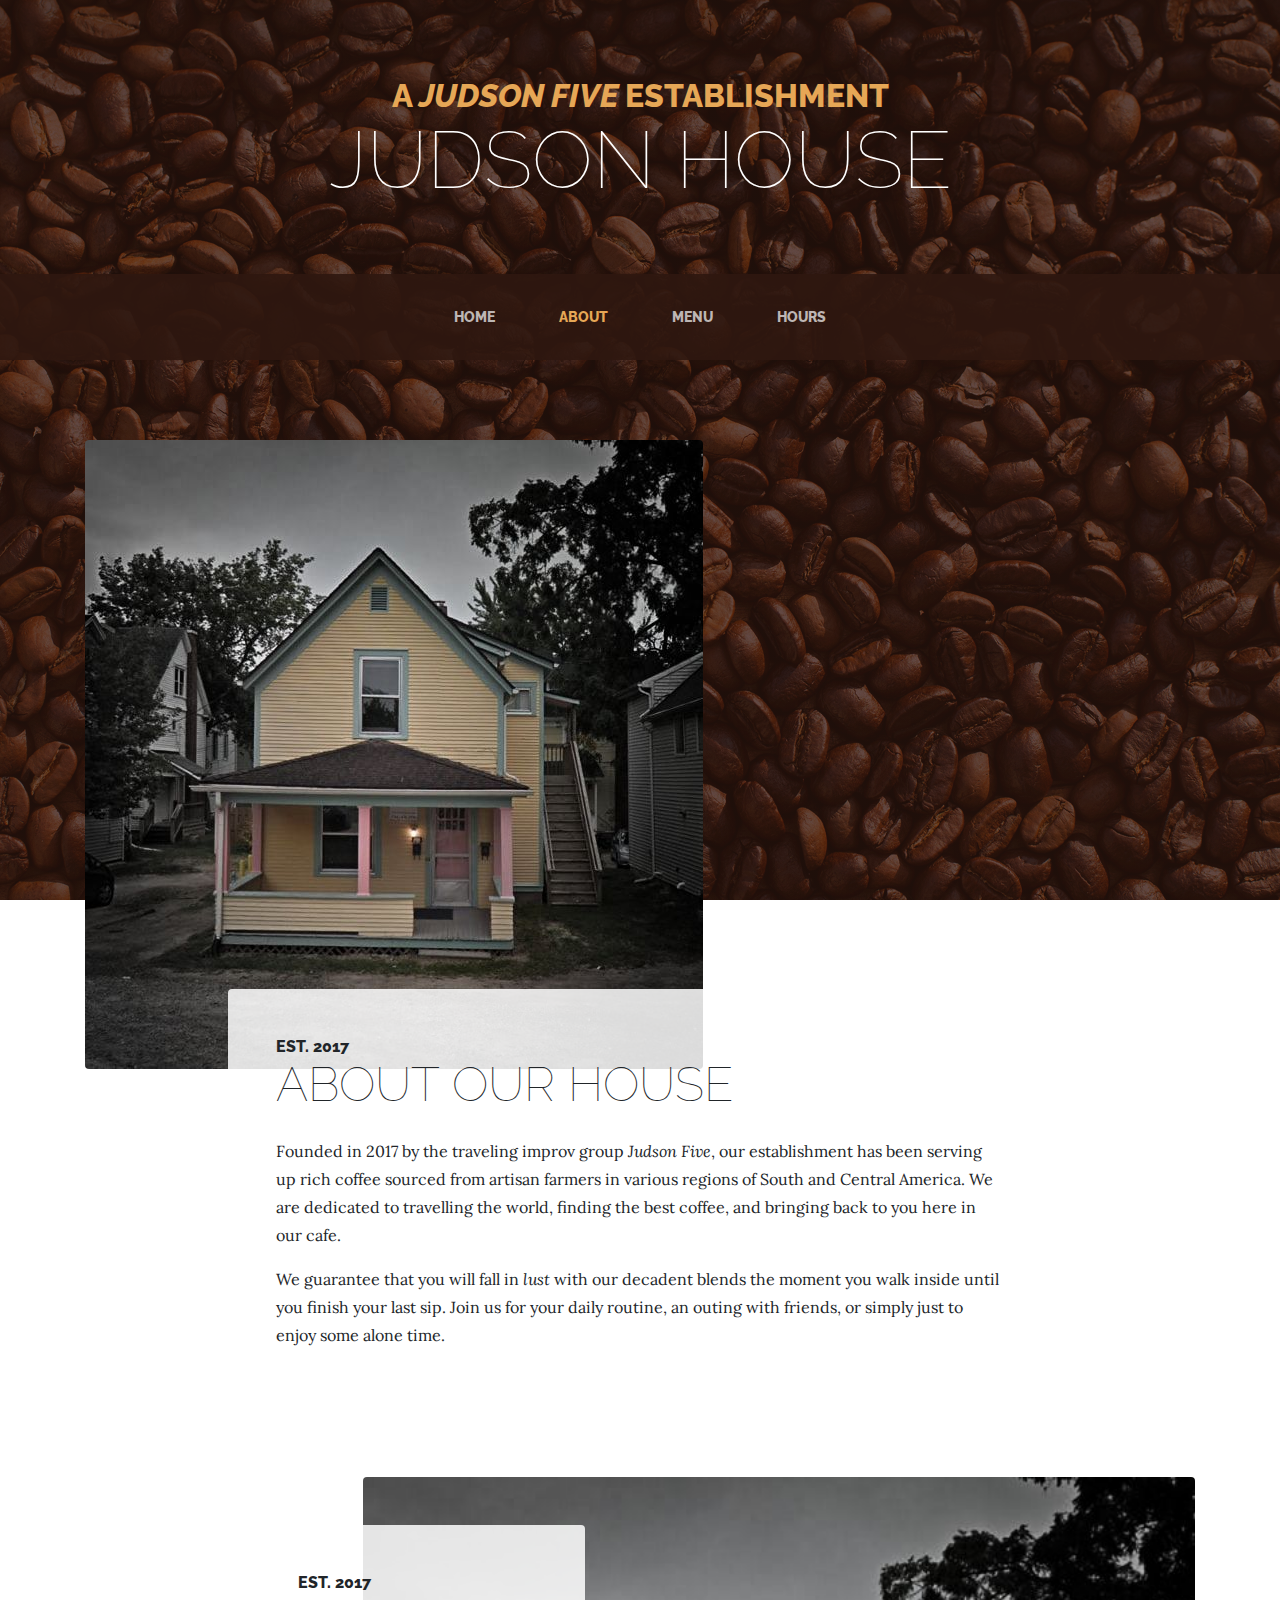
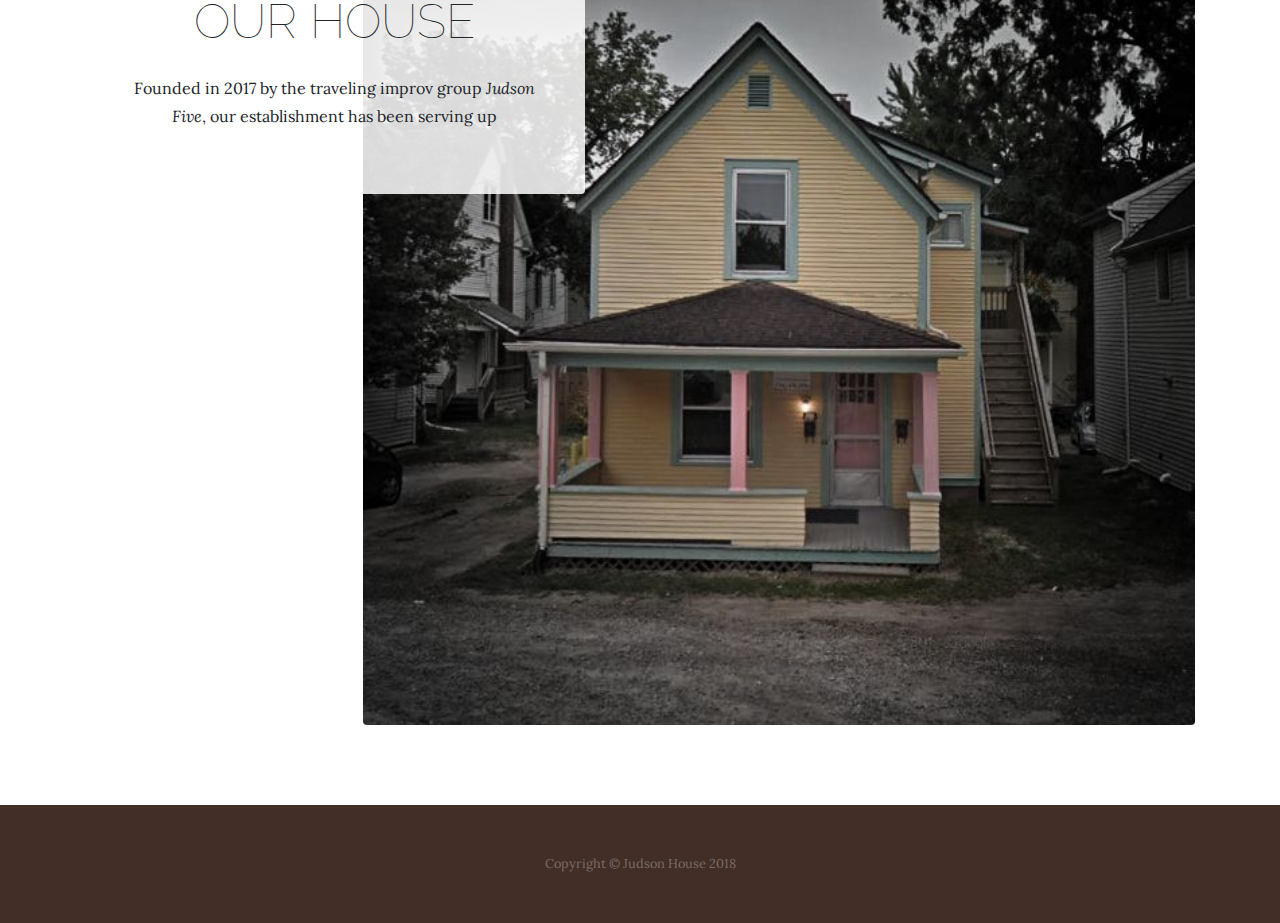
==== about.html @ 9fbc1928 "init commit" ====
<!DOCTYPE html>
<html lang="en">

  <head>

    <meta charset="utf-8">
    <meta name="viewport" content="width=device-width, initial-scale=1, shrink-to-fit=no">
    <meta name="description" content="">
    <meta name="author" content="">

    <title>Judson House</title>

    <!-- Bootstrap core CSS -->
    <link href="vendor/bootstrap/css/bootstrap.min.css" rel="stylesheet">

    <!-- Custom fonts for this template -->
    <link href="https://fonts.googleapis.com/css?family=Raleway:100,100i,200,200i,300,300i,400,400i,500,500i,600,600i,700,700i,800,800i,900,900i" rel="stylesheet">
    <link href="https://fonts.googleapis.com/css?family=Lora:400,400i,700,700i" rel="stylesheet">

    <!-- Custom styles for this template -->
    <link href="css/business-casual.min.css" rel="stylesheet">

  </head>

  <body>

    <h1 class="site-heading text-center text-white d-none d-lg-block">
      <span class="site-heading-upper text-primary mb-3">A <i>Judson Five</i> Establishment</span>
      <span class="site-heading-lower">Judson House</span>
    </h1>

    <!-- Navigation -->
    <nav class="navbar navbar-expand-lg navbar-dark py-lg-4" id="mainNav">
      <div class="container">
        <a class="navbar-brand text-uppercase text-expanded font-weight-bold d-lg-none" href="#">Start Bootstrap</a>
        <button class="navbar-toggler" type="button" data-toggle="collapse" data-target="#navbarResponsive" aria-controls="navbarResponsive" aria-expanded="false" aria-label="Toggle navigation">
          <span class="navbar-toggler-icon"></span>
        </button>
        <div class="collapse navbar-collapse" id="navbarResponsive">
          <ul class="navbar-nav mx-auto">
            <li class="nav-item px-lg-4">
              <a class="nav-link text-uppercase text-expanded" href="index.html">Home
                <span class="sr-only">(current)</span>
              </a>
            </li>
            <li class="nav-item active px-lg-4">
              <a class="nav-link text-uppercase text-expanded" href="about.html">About</a>
            </li>
            <li class="nav-item px-lg-4">
              <a class="nav-link text-uppercase text-expanded" href="products.html">Menu</a>
            </li>
            <li class="nav-item px-lg-4">
              <a class="nav-link text-uppercase text-expanded" href="store.html">Hours</a>
            </li>
          </ul>
        </div>
      </div>
    </nav>

    <section class="page-section about-heading">
      <div class="container">
        <img class="img-fluid rounded about-heading-img mb-0 mb-lg-0" src="img/jud.jpg" alt="">
        <div class="about-heading-content">
          <div class="row">
            <div class="col-xl-9 col-lg-10 mx-auto">
              <div class="bg-faded rounded p-5">
                <h2 class="section-heading mb-4">
                  <span class="section-heading-upper">Est. 2017</span>
                  <span class="section-heading-lower">About Our House</span>
                </h2>
                <p>Founded in 2017 by the traveling improv group <i>Judson Five</i>, our establishment has been serving up rich coffee sourced from artisan farmers in various regions of South and Central America. We are dedicated to travelling the world, finding the best coffee, and bringing back to you here in our cafe.</p>
                <p class="mb-0">We guarantee that you will fall in <em>lust</em> with our decadent blends the moment you walk inside until you finish your last sip. Join us for your daily routine, an outing with friends, or simply just to enjoy some alone time.</p>
              </div>
            </div>
          </div>
        </div>
      </div>
    </section>

        <section class="page-section clearfix">
      <div class="container">
        <div class="intro">
          <img class="intro-img img-fluid mb-3 mb-lg-0 rounded" src="img/jud.jpg" alt="">
          <div class="intro-text left-0 text-center bg-faded p-5 rounded">
            <h2 class="section-heading mb-4">
              <span class="section-heading-upper">Est. 2017</span>
              <span class="section-heading-lower">Our House</span>
            </h2>
            <p class="mb-3">Founded in 2017 by the traveling improv group <i>Judson Five</i>, our establishment has been serving up 
            </p>
          </div>
        </div>
      </div>
    </section>

    <footer class="footer text-faded text-center py-5">
      <div class="container">
        <p class="m-0 small">Copyright &copy; Judson House 2018</p>
      </div>
    </footer>

    <!-- Bootstrap core JavaScript -->
    <script src="vendor/jquery/jquery.min.js"></script>
    <script src="vendor/bootstrap/js/bootstrap.bundle.min.js"></script>

  </body>

</html>
---- css/business-casual.min.css ----
body{font-family:Lora;background:linear-gradient(rgba(47,23,15,.65),rgba(47,23,15,.65)),url(../img/bg.jpg);background-attachment:fixed;background-position:center;background-size:cover}h1,h2,h3,h4,h5,h6{font-family:Raleway}p{line-height:1.75}.text-faded{color:rgba(255,255,255,.3)}.site-heading{margin-top:5rem;margin-bottom:5rem;text-transform:uppercase;line-height:1;font-family:Raleway}.site-heading .site-heading-upper{display:block;font-size:2rem;font-weight:800}.site-heading .site-heading-lower{font-size:5rem;font-weight:100;line-height:4rem}.page-section{margin-top:5rem;margin-bottom:5rem}.section-heading{text-transform:uppercase}.section-heading .section-heading-upper{display:block;font-size:1rem;font-weight:800}.section-heading .section-heading-lower{display:block;font-size:3rem;font-weight:100}.bg-faded{background-color:rgba(255,255,255,.85)}#mainNav{background-color:rgba(47,23,15,.9);font-family:Raleway}#mainNav .navbar-brand{color:#e6a756}#mainNav .navbar-nav .nav-item .nav-link{color:rgba(255,255,255,.7);font-weight:800}#mainNav .navbar-nav .nav-item.active .nav-link{color:#e6a756}@media (min-width:992px){#mainNav .navbar-nav .nav-item .nav-link{font-size:.9rem}#mainNav .navbar-nav .nav-item .nav-link:hover{color:rgba(255,255,255,.4)}#mainNav .navbar-nav .nav-item.active .nav-link:hover{color:#e6a756}}.btn-xl{font-weight:700;font-size:.8rem;padding-top:1.5rem;padding-bottom:1.5rem;padding-left:2rem;padding-right:2rem}.intro{position:relative}@media (min-width:992px){.intro .intro-img{width:75%;float:right}.intro .intro-text{left:0;width:60%;margin-top:3rem;position:absolute}.intro .intro-text .intro-button{width:100%;left:0;position:absolute;bottom:-2rem}}@media (min-width:1200px){.intro .intro-text{width:45%}}.cta{padding-top:5rem;padding-bottom:5rem;background-color:rgba(230,167,86,.9)}.cta .cta-inner{position:relative;padding:3rem;margin:.5rem;background-color:rgba(255,255,255,.85)}.cta .cta-inner:before{border-radius:.5rem;content:'';position:absolute;top:-.5rem;bottom:-.5rem;left:-.5rem;right:-.5rem;border:.25rem solid rgba(255,255,255,.85)}@media (min-width:992px){.about-heading .about-heading-img{position:relative;z-index:0}.about-heading .about-heading-content{margin-top:-5rem;position:relative;z-index:1}}@media (min-width:992px){.product-item .product-item-title{position:relative;z-index:1;margin-bottom:-3rem}.product-item .product-item-img{position:relative;z-index:0;max-width:60vw}.product-item .product-item-description{position:relative;z-index:1;margin-top:-3rem;max-width:50vw}}.list-hours{font-size:.9rem}.list-hours .list-hours-item{border-bottom:1px solid rgba(230,167,86,.5);padding-bottom:.25rem;margin-bottom:1rem;font-style:italic}.list-hours .list-hours-item.today{font-weight:700;color:#e6a756}@media (min-width:992px){.list-hours{width:50%;font-size:1.1rem}}.address strong{font-size:1.2rem}.footer{background-color:rgba(47,23,15,.9)}.text-primary{color:#e6a756!important}.bg-primary{background-color:#e6a756!important}.btn{box-shadow:0 3px 3px 0 rgba(33,37,41,.1)}.btn-primary{background-color:#e6a756;border-color:#e6a756}.btn-primary:active,.btn-primary:focus,.btn-primary:hover{background-color:#df902a;border-color:#df902a}.font-weight-light{font-weight:100!important}
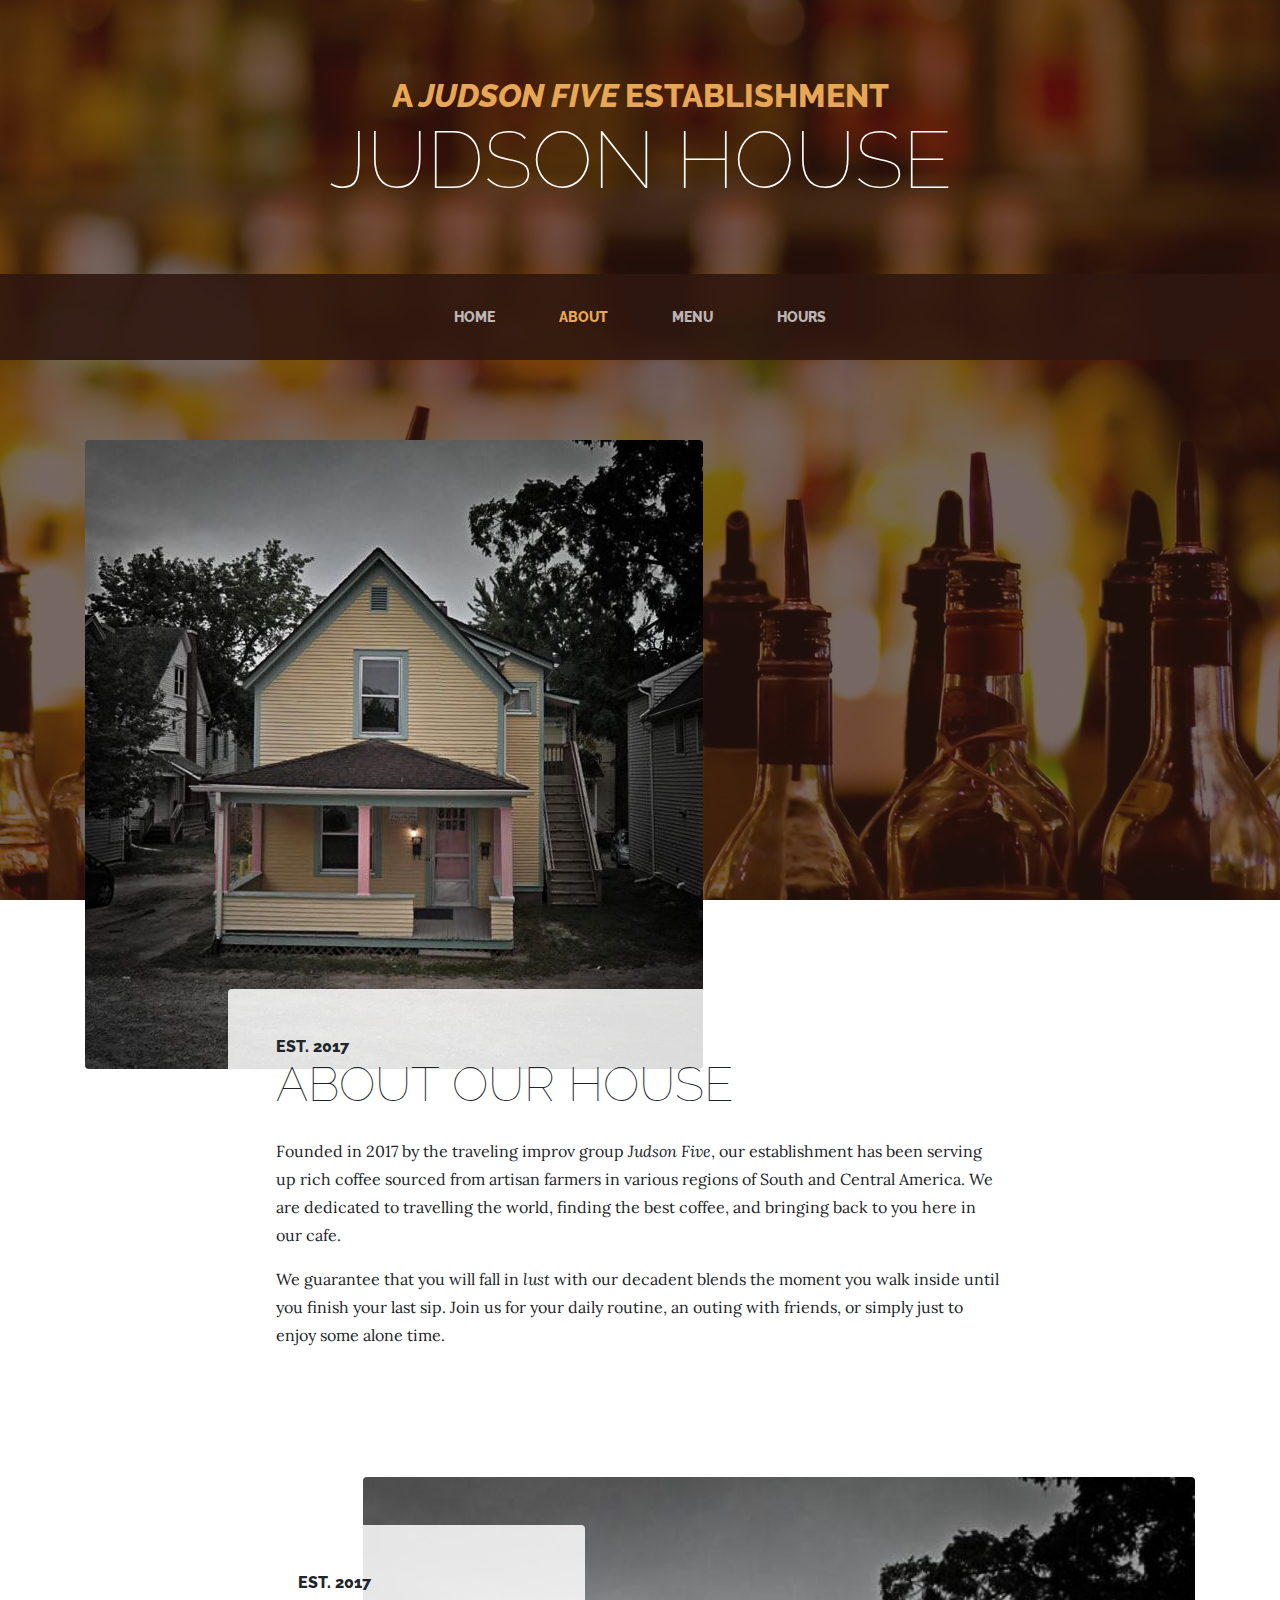
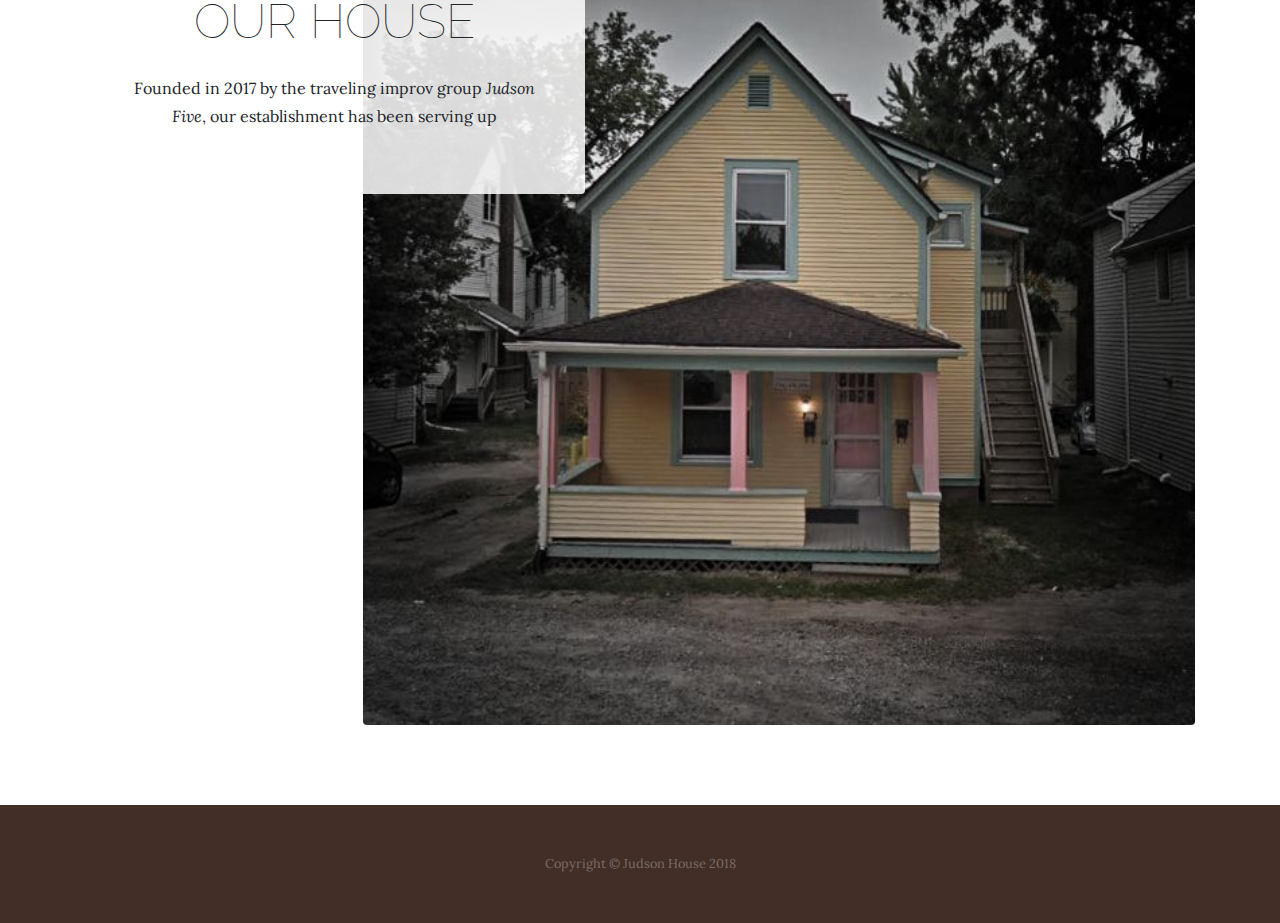
==== commit 9c70dccf: "favicon set" ====
--- a/about.html
+++ b/about.html
@@ -1,8 +1,9 @@
 <!DOCTYPE html>
 <html lang="en">
 
+<link rel="icon" href="favicon.ico">
+
   <head>
-
     <meta charset="utf-8">
     <meta name="viewport" content="width=device-width, initial-scale=1, shrink-to-fit=no">
     <meta name="description" content="">
--- a/css/business-casual.min.css
+++ b/css/business-casual.min.css
@@ -1 +1 @@
-body{font-family:Lora;background:linear-gradient(rgba(47,23,15,.65),rgba(47,23,15,.65)),url(../img/bg.jpg);background-attachment:fixed;background-position:center;background-size:cover}h1,h2,h3,h4,h5,h6{font-family:Raleway}p{line-height:1.75}.text-faded{color:rgba(255,255,255,.3)}.site-heading{margin-top:5rem;margin-bottom:5rem;text-transform:uppercase;line-height:1;font-family:Raleway}.site-heading .site-heading-upper{display:block;font-size:2rem;font-weight:800}.site-heading .site-heading-lower{font-size:5rem;font-weight:100;line-height:4rem}.page-section{margin-top:5rem;margin-bottom:5rem}.section-heading{text-transform:uppercase}.section-heading .section-heading-upper{display:block;font-size:1rem;font-weight:800}.section-heading .section-heading-lower{display:block;font-size:3rem;font-weight:100}.bg-faded{background-color:rgba(255,255,255,.85)}#mainNav{background-color:rgba(47,23,15,.9);font-family:Raleway}#mainNav .navbar-brand{color:#e6a756}#mainNav .navbar-nav .nav-item .nav-link{color:rgba(255,255,255,.7);font-weight:800}#mainNav .navbar-nav .nav-item.active .nav-link{color:#e6a756}@media (min-width:992px){#mainNav .navbar-nav .nav-item .nav-link{font-size:.9rem}#mainNav .navbar-nav .nav-item .nav-link:hover{color:rgba(255,255,255,.4)}#mainNav .navbar-nav .nav-item.active .nav-link:hover{color:#e6a756}}.btn-xl{font-weight:700;font-size:.8rem;padding-top:1.5rem;padding-bottom:1.5rem;padding-left:2rem;padding-right:2rem}.intro{position:relative}@media (min-width:992px){.intro .intro-img{width:75%;float:right}.intro .intro-text{left:0;width:60%;margin-top:3rem;position:absolute}.intro .intro-text .intro-button{width:100%;left:0;position:absolute;bottom:-2rem}}@media (min-width:1200px){.intro .intro-text{width:45%}}.cta{padding-top:5rem;padding-bottom:5rem;background-color:rgba(230,167,86,.9)}.cta .cta-inner{position:relative;padding:3rem;margin:.5rem;background-color:rgba(255,255,255,.85)}.cta .cta-inner:before{border-radius:.5rem;content:'';position:absolute;top:-.5rem;bottom:-.5rem;left:-.5rem;right:-.5rem;border:.25rem solid rgba(255,255,255,.85)}@media (min-width:992px){.about-heading .about-heading-img{position:relative;z-index:0}.about-heading .about-heading-content{margin-top:-5rem;position:relative;z-index:1}}@media (min-width:992px){.product-item .product-item-title{position:relative;z-index:1;margin-bottom:-3rem}.product-item .product-item-img{position:relative;z-index:0;max-width:60vw}.product-item .product-item-description{position:relative;z-index:1;margin-top:-3rem;max-width:50vw}}.list-hours{font-size:.9rem}.list-hours .list-hours-item{border-bottom:1px solid rgba(230,167,86,.5);padding-bottom:.25rem;margin-bottom:1rem;font-style:italic}.list-hours .list-hours-item.today{font-weight:700;color:#e6a756}@media (min-width:992px){.list-hours{width:50%;font-size:1.1rem}}.address strong{font-size:1.2rem}.footer{background-color:rgba(47,23,15,.9)}.text-primary{color:#e6a756!important}.bg-primary{background-color:#e6a756!important}.btn{box-shadow:0 3px 3px 0 rgba(33,37,41,.1)}.btn-primary{background-color:#e6a756;border-color:#e6a756}.btn-primary:active,.btn-primary:focus,.btn-primary:hover{background-color:#df902a;border-color:#df902a}.font-weight-light{font-weight:100!important}+body{font-family:Lora;background:linear-gradient(rgba(47,23,15,.65),rgba(47,23,15,.65)),url(../img/bg_bottles.jpg);background-attachment:fixed;background-position:center;background-size:cover}h1,h2,h3,h4,h5,h6{font-family:Raleway}p{line-height:1.75}.text-faded{color:rgba(255,255,255,.3)}.site-heading{margin-top:5rem;margin-bottom:5rem;text-transform:uppercase;line-height:1;font-family:Raleway}.site-heading .site-heading-upper{display:block;font-size:2rem;font-weight:800}.site-heading .site-heading-lower{font-size:5rem;font-weight:100;line-height:4rem}.page-section{margin-top:5rem;margin-bottom:5rem}.section-heading{text-transform:uppercase}.section-heading .section-heading-upper{display:block;font-size:1rem;font-weight:800}.section-heading .section-heading-lower{display:block;font-size:3rem;font-weight:100}.bg-faded{background-color:rgba(255,255,255,.85)}#mainNav{background-color:rgba(47,23,15,.9);font-family:Raleway}#mainNav .navbar-brand{color:#e6a756}#mainNav .navbar-nav .nav-item .nav-link{color:rgba(255,255,255,.7);font-weight:800}#mainNav .navbar-nav .nav-item.active .nav-link{color:#e6a756}@media (min-width:992px){#mainNav .navbar-nav .nav-item .nav-link{font-size:.9rem}#mainNav .navbar-nav .nav-item .nav-link:hover{color:rgba(255,255,255,.4)}#mainNav .navbar-nav .nav-item.active .nav-link:hover{color:#e6a756}}.btn-xl{font-weight:700;font-size:.8rem;padding-top:1.5rem;padding-bottom:1.5rem;padding-left:2rem;padding-right:2rem}.intro{position:relative}@media (min-width:992px){.intro .intro-img{width:75%;float:right}.intro .intro-text{left:0;width:60%;margin-top:3rem;position:absolute}.intro .intro-text .intro-button{width:100%;left:0;position:absolute;bottom:-2rem}}@media (min-width:1200px){.intro .intro-text{width:45%}}.cta{padding-top:5rem;padding-bottom:5rem;background-color:rgba(230,167,86,.9)}.cta .cta-inner{position:relative;padding:3rem;margin:.5rem;background-color:rgba(255,255,255,.85)}.cta .cta-inner:before{border-radius:.5rem;content:'';position:absolute;top:-.5rem;bottom:-.5rem;left:-.5rem;right:-.5rem;border:.25rem solid rgba(255,255,255,.85)}@media (min-width:992px){.about-heading .about-heading-img{position:relative;z-index:0}.about-heading .about-heading-content{margin-top:-5rem;position:relative;z-index:1}}@media (min-width:992px){.product-item .product-item-title{position:relative;z-index:1;margin-bottom:-3rem}.product-item .product-item-img{position:relative;z-index:0;max-width:60vw}.product-item .product-item-description{position:relative;z-index:1;margin-top:-3rem;max-width:50vw}}.list-hours{font-size:.9rem}.list-hours .list-hours-item{border-bottom:1px solid rgba(230,167,86,.5);padding-bottom:.25rem;margin-bottom:1rem;font-style:italic}.list-hours .list-hours-item.today{font-weight:700;color:#e6a756}@media (min-width:992px){.list-hours{width:50%;font-size:1.1rem}}.address strong{font-size:1.2rem}.footer{background-color:rgba(47,23,15,.9)}.text-primary{color:#e6a756!important}.bg-primary{background-color:#e6a756!important}.btn{box-shadow:0 3px 3px 0 rgba(33,37,41,.1)}.btn-primary{background-color:#e6a756;border-color:#e6a756}.btn-primary:active,.btn-primary:focus,.btn-primary:hover{background-color:#df902a;border-color:#df902a}.font-weight-light{font-weight:100!important}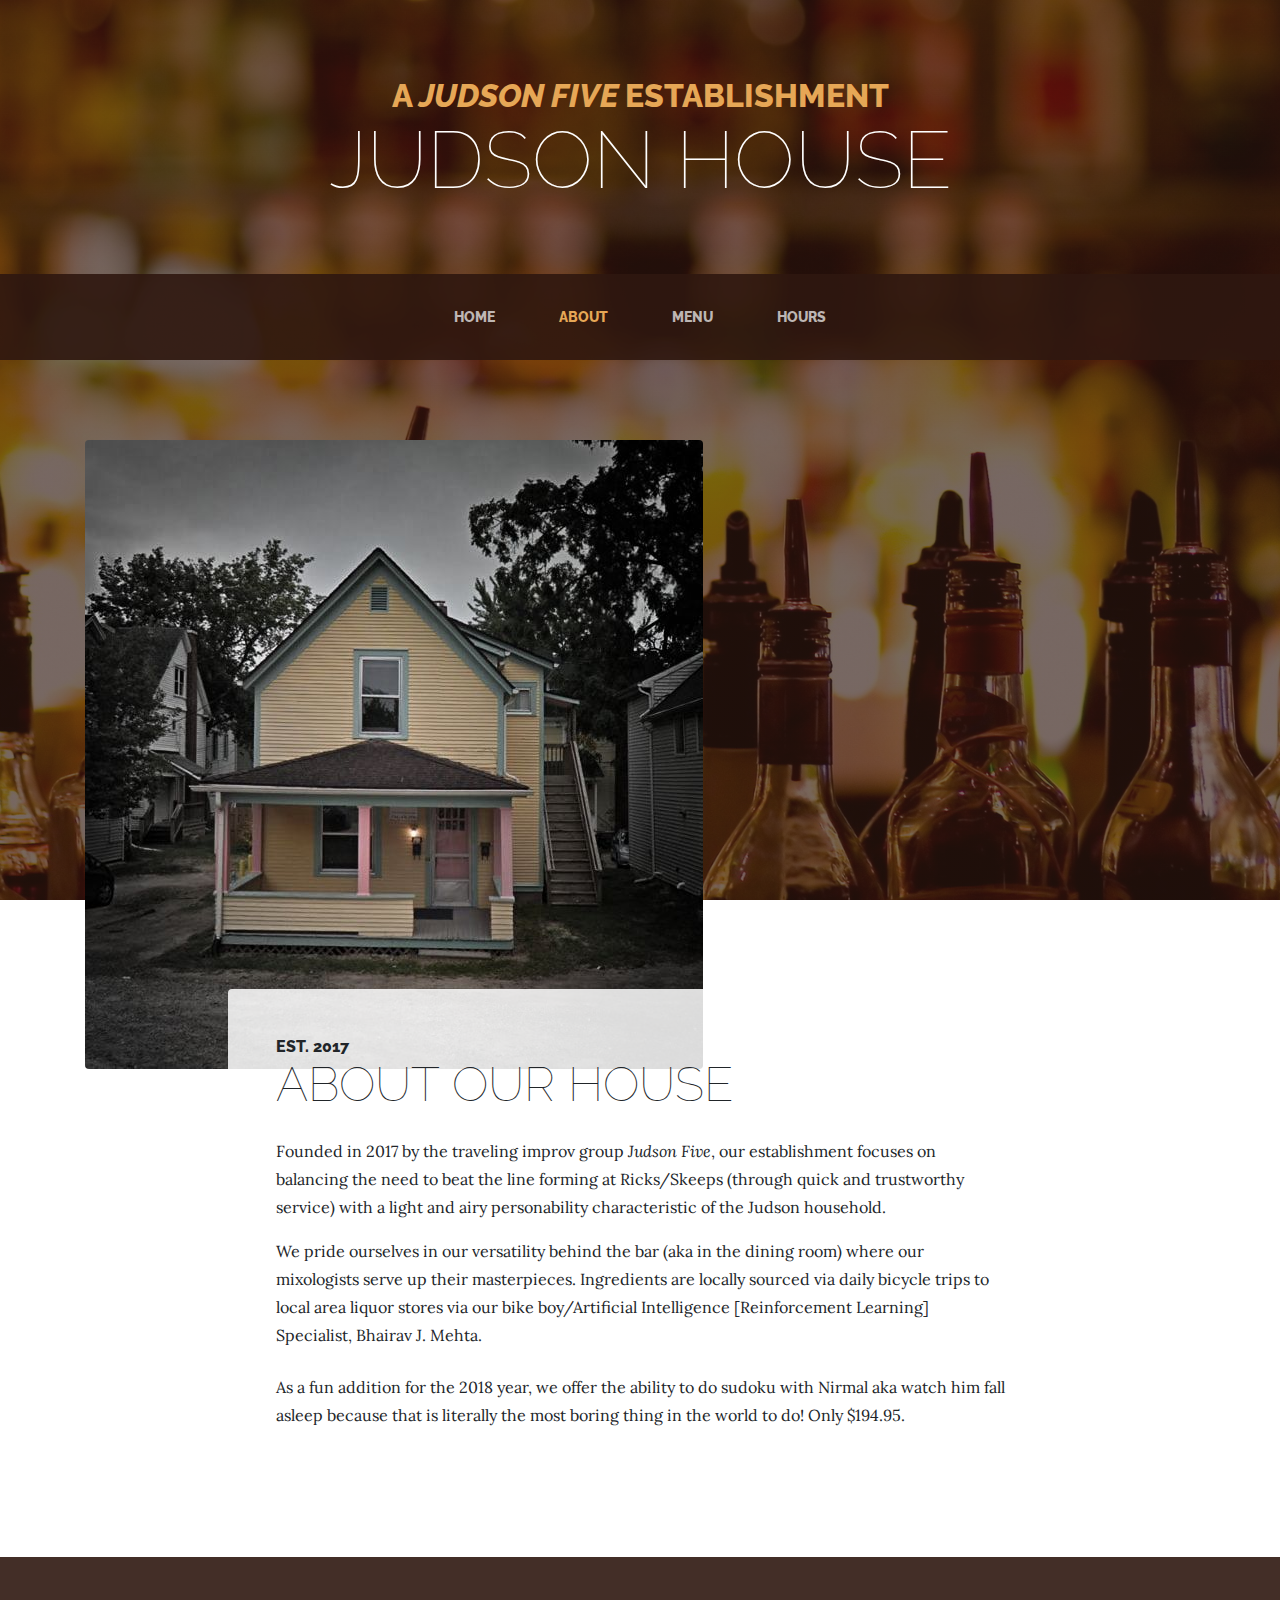
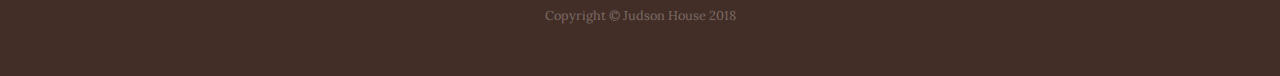
==== commit 90f30f4f: "fixing about" ====
--- a/about.html
+++ b/about.html
@@ -33,7 +33,7 @@
     <!-- Navigation -->
     <nav class="navbar navbar-expand-lg navbar-dark py-lg-4" id="mainNav">
       <div class="container">
-        <a class="navbar-brand text-uppercase text-expanded font-weight-bold d-lg-none" href="#">Start Bootstrap</a>
+        <a class="navbar-brand text-uppercase text-expanded font-weight-bold d-lg-none" href="#">The Judson House</a>
         <button class="navbar-toggler" type="button" data-toggle="collapse" data-target="#navbarResponsive" aria-controls="navbarResponsive" aria-expanded="false" aria-label="Toggle navigation">
           <span class="navbar-toggler-icon"></span>
         </button>
@@ -69,8 +69,11 @@
                   <span class="section-heading-upper">Est. 2017</span>
                   <span class="section-heading-lower">About Our House</span>
                 </h2>
-                <p>Founded in 2017 by the traveling improv group <i>Judson Five</i>, our establishment has been serving up rich coffee sourced from artisan farmers in various regions of South and Central America. We are dedicated to travelling the world, finding the best coffee, and bringing back to you here in our cafe.</p>
-                <p class="mb-0">We guarantee that you will fall in <em>lust</em> with our decadent blends the moment you walk inside until you finish your last sip. Join us for your daily routine, an outing with friends, or simply just to enjoy some alone time.</p>
+                <p>Founded in 2017 by the traveling improv group <i>Judson Five</i>, our establishment focuses on balancing the need to beat the line forming at Ricks/Skeeps (through quick and trustworthy service) with a light and airy personability characteristic of the Judson household. </p>
+                <p class="mb-0">We pride ourselves in our versatility behind the bar (aka in the dining room) where our mixologists serve up their masterpieces. Ingredients are locally sourced via daily bicycle trips to local area liquor stores via our bike boy/Artificial Intelligence [Reinforcement Learning] Specialist, Bhairav J. Mehta. </p>
+                <br>
+                 <p class="mb-0">As a fun addition for the 2018 year, we offer the ability to do sudoku with Nirmal aka watch him fall asleep because that is literally the most boring thing in the world to do! Only $194.95. </p>
+
               </div>
             </div>
           </div>
@@ -78,7 +81,7 @@
       </div>
     </section>
 
-        <section class="page-section clearfix">
+        <!-- <section class="page-section clearfix">
       <div class="container">
         <div class="intro">
           <img class="intro-img img-fluid mb-3 mb-lg-0 rounded" src="img/jud.jpg" alt="">
@@ -92,7 +95,7 @@
           </div>
         </div>
       </div>
-    </section>
+    </section> -->
 
     <footer class="footer text-faded text-center py-5">
       <div class="container">
--- a/css/business-casual.min.css
+++ b/css/business-casual.min.css
@@ -1 +1 @@
-body{font-family:Lora;background:linear-gradient(rgba(47,23,15,.65),rgba(47,23,15,.65)),url(../img/bg_bottles.jpg);background-attachment:fixed;background-position:center;background-size:cover}h1,h2,h3,h4,h5,h6{font-family:Raleway}p{line-height:1.75}.text-faded{color:rgba(255,255,255,.3)}.site-heading{margin-top:5rem;margin-bottom:5rem;text-transform:uppercase;line-height:1;font-family:Raleway}.site-heading .site-heading-upper{display:block;font-size:2rem;font-weight:800}.site-heading .site-heading-lower{font-size:5rem;font-weight:100;line-height:4rem}.page-section{margin-top:5rem;margin-bottom:5rem}.section-heading{text-transform:uppercase}.section-heading .section-heading-upper{display:block;font-size:1rem;font-weight:800}.section-heading .section-heading-lower{display:block;font-size:3rem;font-weight:100}.bg-faded{background-color:rgba(255,255,255,.85)}#mainNav{background-color:rgba(47,23,15,.9);font-family:Raleway}#mainNav .navbar-brand{color:#e6a756}#mainNav .navbar-nav .nav-item .nav-link{color:rgba(255,255,255,.7);font-weight:800}#mainNav .navbar-nav .nav-item.active .nav-link{color:#e6a756}@media (min-width:992px){#mainNav .navbar-nav .nav-item .nav-link{font-size:.9rem}#mainNav .navbar-nav .nav-item .nav-link:hover{color:rgba(255,255,255,.4)}#mainNav .navbar-nav .nav-item.active .nav-link:hover{color:#e6a756}}.btn-xl{font-weight:700;font-size:.8rem;padding-top:1.5rem;padding-bottom:1.5rem;padding-left:2rem;padding-right:2rem}.intro{position:relative}@media (min-width:992px){.intro .intro-img{width:75%;float:right}.intro .intro-text{left:0;width:60%;margin-top:3rem;position:absolute}.intro .intro-text .intro-button{width:100%;left:0;position:absolute;bottom:-2rem}}@media (min-width:1200px){.intro .intro-text{width:45%}}.cta{padding-top:5rem;padding-bottom:5rem;background-color:rgba(230,167,86,.9)}.cta .cta-inner{position:relative;padding:3rem;margin:.5rem;background-color:rgba(255,255,255,.85)}.cta .cta-inner:before{border-radius:.5rem;content:'';position:absolute;top:-.5rem;bottom:-.5rem;left:-.5rem;right:-.5rem;border:.25rem solid rgba(255,255,255,.85)}@media (min-width:992px){.about-heading .about-heading-img{position:relative;z-index:0}.about-heading .about-heading-content{margin-top:-5rem;position:relative;z-index:1}}@media (min-width:992px){.product-item .product-item-title{position:relative;z-index:1;margin-bottom:-3rem}.product-item .product-item-img{position:relative;z-index:0;max-width:60vw}.product-item .product-item-description{position:relative;z-index:1;margin-top:-3rem;max-width:50vw}}.list-hours{font-size:.9rem}.list-hours .list-hours-item{border-bottom:1px solid rgba(230,167,86,.5);padding-bottom:.25rem;margin-bottom:1rem;font-style:italic}.list-hours .list-hours-item.today{font-weight:700;color:#e6a756}@media (min-width:992px){.list-hours{width:50%;font-size:1.1rem}}.address strong{font-size:1.2rem}.footer{background-color:rgba(47,23,15,.9)}.text-primary{color:#e6a756!important}.bg-primary{background-color:#e6a756!important}.btn{box-shadow:0 3px 3px 0 rgba(33,37,41,.1)}.btn-primary{background-color:#e6a756;border-color:#e6a756}.btn-primary:active,.btn-primary:focus,.btn-primary:hover{background-color:#df902a;border-color:#df902a}.font-weight-light{font-weight:100!important}+body{font-family:Lora;background:linear-gradient(rgba(47,23,15,.65),rgba(47,23,15,.65)),url(../img/bg_bottles.jpg);background-attachment:fixed;background-position:center;background-size:cover}h1,h2,h3,h4,h5,h6{font-family:Raleway}p{line-height:1.75}.text-faded{color:rgba(255,255,255,.3)}.site-heading{margin-top:5rem;margin-bottom:5rem;text-transform:uppercase;line-height:1;font-family:Raleway}.site-heading .site-heading-upper{display:block;font-size:2rem;font-weight:800}.site-heading .site-heading-lower{font-size:5rem;font-weight:100;line-height:4rem}.page-section{margin-top:5rem;margin-bottom:5rem}.section-heading{text-transform:uppercase}.section-heading .section-heading-upper{display:block;font-size:1rem;font-weight:800}.section-heading .section-heading-lower{display:block;font-size:3rem;font-weight:100}.bg-faded{background-color:rgba(255,255,255,.85)}#mainNav{background-color:rgba(47,23,15,.9);font-family:Raleway}#mainNav .navbar-brand{color:#e6a756}#mainNav .navbar-nav .nav-item .nav-link{color:rgba(255,255,255,.7);font-weight:800}#mainNav .navbar-nav .nav-item.active .nav-link{color:#e6a756}@media (min-width:992px){#mainNav .navbar-nav .nav-item .nav-link{font-size:.9rem}#mainNav .navbar-nav .nav-item .nav-link:hover{color:rgba(255,255,255,.4)}#mainNav .navbar-nav .nav-item.active .nav-link:hover{color:#e6a756}}.btn-xl{font-weight:700;font-size:.8rem;padding-top:1.5rem;padding-bottom:1.5rem;padding-left:2rem;padding-right:2rem}.intro{position:relative}@media (min-width:992px){.intro .intro-img{width:75%;float:right}.intro .intro-text{left:-183px;width:60%;margin-top:3rem;position:absolute}.intro .intro-text .intro-button{width:100%;left:0;position:absolute;bottom:-2rem}}@media (min-width:1200px){.intro .intro-text{width:45%}}.cta{padding-top:5rem;padding-bottom:5rem;background-color:rgba(230,167,86,.9)}.cta .cta-inner{position:relative;padding:3rem;margin:.5rem;background-color:rgba(255,255,255,.85)}.cta .cta-inner:before{border-radius:.5rem;content:'';position:absolute;top:-.5rem;bottom:-.5rem;left:-.5rem;right:-.5rem;border:.25rem solid rgba(255,255,255,.85)}@media (min-width:992px){.about-heading .about-heading-img{position:relative;z-index:0}.about-heading .about-heading-content{margin-top:-5rem;position:relative;z-index:1}}@media (min-width:992px){.product-item .product-item-title{position:relative;z-index:1;margin-bottom:-3rem}.product-item .product-item-img{position:relative;z-index:0;max-width:60vw}.product-item .product-item-description{position:relative;z-index:1;margin-top:-3rem;max-width:50vw}}.list-hours{font-size:.9rem}.list-hours .list-hours-item{border-bottom:1px solid rgba(230,167,86,.5);padding-bottom:.25rem;margin-bottom:1rem;font-style:italic}.list-hours .list-hours-item.today{font-weight:700;color:#e6a756}@media (min-width:992px){.list-hours{width:50%;font-size:1.1rem}}.address strong{font-size:1.2rem}.footer{background-color:rgba(47,23,15,.9)}.text-primary{color:#e6a756!important}.bg-primary{background-color:#e6a756!important}.btn{box-shadow:0 3px 3px 0 rgba(33,37,41,.1)}.btn-primary{background-color:#e6a756;border-color:#e6a756}.btn-primary:active,.btn-primary:focus,.btn-primary:hover{background-color:#df902a;border-color:#df902a}.font-weight-light{font-weight:100!important}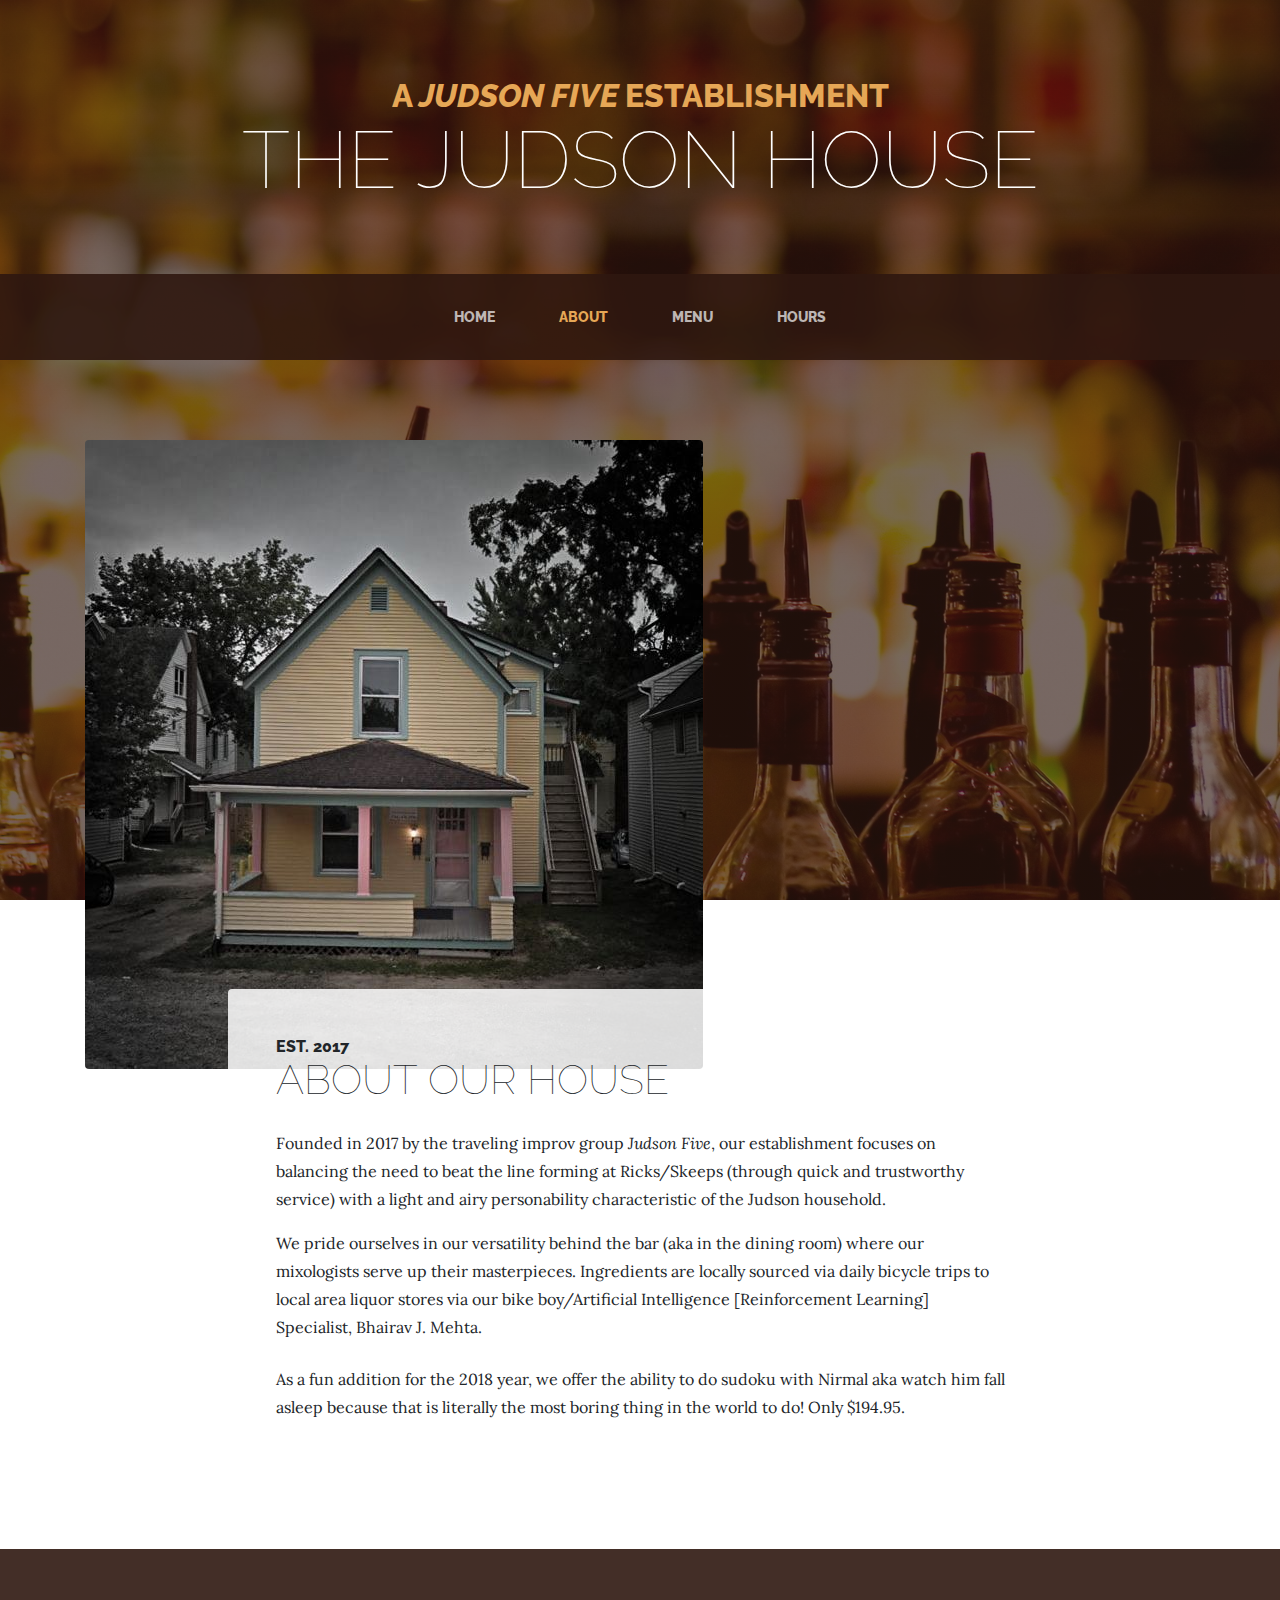
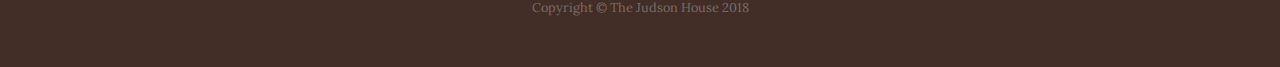
==== commit d01c0836: "typo" ====
--- a/about.html
+++ b/about.html
@@ -9,7 +9,7 @@
     <meta name="description" content="">
     <meta name="author" content="">
 
-    <title>Judson House</title>
+    <title>The Judson House</title>
 
     <!-- Bootstrap core CSS -->
     <link href="vendor/bootstrap/css/bootstrap.min.css" rel="stylesheet">
@@ -27,7 +27,7 @@
 
     <h1 class="site-heading text-center text-white d-none d-lg-block">
       <span class="site-heading-upper text-primary mb-3">A <i>Judson Five</i> Establishment</span>
-      <span class="site-heading-lower">Judson House</span>
+      <span class="site-heading-lower">The Judson House</span>
     </h1>
 
     <!-- Navigation -->
@@ -99,7 +99,7 @@
 
     <footer class="footer text-faded text-center py-5">
       <div class="container">
-        <p class="m-0 small">Copyright &copy; Judson House 2018</p>
+        <p class="m-0 small">Copyright &copy; The Judson House 2018</p>
       </div>
     </footer>
 
--- a/css/business-casual.min.css
+++ b/css/business-casual.min.css
@@ -1 +1 @@
-body{font-family:Lora;background:linear-gradient(rgba(47,23,15,.65),rgba(47,23,15,.65)),url(../img/bg_bottles.jpg);background-attachment:fixed;background-position:center;background-size:cover}h1,h2,h3,h4,h5,h6{font-family:Raleway}p{line-height:1.75}.text-faded{color:rgba(255,255,255,.3)}.site-heading{margin-top:5rem;margin-bottom:5rem;text-transform:uppercase;line-height:1;font-family:Raleway}.site-heading .site-heading-upper{display:block;font-size:2rem;font-weight:800}.site-heading .site-heading-lower{font-size:5rem;font-weight:100;line-height:4rem}.page-section{margin-top:5rem;margin-bottom:5rem}.section-heading{text-transform:uppercase}.section-heading .section-heading-upper{display:block;font-size:1rem;font-weight:800}.section-heading .section-heading-lower{display:block;font-size:3rem;font-weight:100}.bg-faded{background-color:rgba(255,255,255,.85)}#mainNav{background-color:rgba(47,23,15,.9);font-family:Raleway}#mainNav .navbar-brand{color:#e6a756}#mainNav .navbar-nav .nav-item .nav-link{color:rgba(255,255,255,.7);font-weight:800}#mainNav .navbar-nav .nav-item.active .nav-link{color:#e6a756}@media (min-width:992px){#mainNav .navbar-nav .nav-item .nav-link{font-size:.9rem}#mainNav .navbar-nav .nav-item .nav-link:hover{color:rgba(255,255,255,.4)}#mainNav .navbar-nav .nav-item.active .nav-link:hover{color:#e6a756}}.btn-xl{font-weight:700;font-size:.8rem;padding-top:1.5rem;padding-bottom:1.5rem;padding-left:2rem;padding-right:2rem}.intro{position:relative}@media (min-width:992px){.intro .intro-img{width:75%;float:right}.intro .intro-text{left:-183px;width:60%;margin-top:3rem;position:absolute}.intro .intro-text .intro-button{width:100%;left:0;position:absolute;bottom:-2rem}}@media (min-width:1200px){.intro .intro-text{width:45%}}.cta{padding-top:5rem;padding-bottom:5rem;background-color:rgba(230,167,86,.9)}.cta .cta-inner{position:relative;padding:3rem;margin:.5rem;background-color:rgba(255,255,255,.85)}.cta .cta-inner:before{border-radius:.5rem;content:'';position:absolute;top:-.5rem;bottom:-.5rem;left:-.5rem;right:-.5rem;border:.25rem solid rgba(255,255,255,.85)}@media (min-width:992px){.about-heading .about-heading-img{position:relative;z-index:0}.about-heading .about-heading-content{margin-top:-5rem;position:relative;z-index:1}}@media (min-width:992px){.product-item .product-item-title{position:relative;z-index:1;margin-bottom:-3rem}.product-item .product-item-img{position:relative;z-index:0;max-width:60vw}.product-item .product-item-description{position:relative;z-index:1;margin-top:-3rem;max-width:50vw}}.list-hours{font-size:.9rem}.list-hours .list-hours-item{border-bottom:1px solid rgba(230,167,86,.5);padding-bottom:.25rem;margin-bottom:1rem;font-style:italic}.list-hours .list-hours-item.today{font-weight:700;color:#e6a756}@media (min-width:992px){.list-hours{width:50%;font-size:1.1rem}}.address strong{font-size:1.2rem}.footer{background-color:rgba(47,23,15,.9)}.text-primary{color:#e6a756!important}.bg-primary{background-color:#e6a756!important}.btn{box-shadow:0 3px 3px 0 rgba(33,37,41,.1)}.btn-primary{background-color:#e6a756;border-color:#e6a756}.btn-primary:active,.btn-primary:focus,.btn-primary:hover{background-color:#df902a;border-color:#df902a}.font-weight-light{font-weight:100!important}+body{font-family:Lora;background:linear-gradient(rgba(47,23,15,.65),rgba(47,23,15,.65)),url(../img/bg_bottles.jpg);background-attachment:fixed;background-position:center;background-size:cover}h1,h2,h3,h4,h5,h6{font-family:Raleway}p{line-height:1.75}.text-faded{color:rgba(255,255,255,.3)}.site-heading{margin-top:5rem;margin-bottom:5rem;text-transform:uppercase;line-height:1;font-family:Raleway}.site-heading .site-heading-upper{display:block;font-size:2rem;font-weight:800}.site-heading .site-heading-lower{font-size:5rem;font-weight:100;line-height:4rem}.page-section{margin-top:5rem;margin-bottom:5rem}.section-heading{text-transform:uppercase}.section-heading .section-heading-upper{display:block;font-size:1rem;font-weight:800}.section-heading .section-heading-lower{display:block;font-size:2.55rem;font-weight:100}.bg-faded{background-color:rgba(255,255,255,.85)}#mainNav{background-color:rgba(47,23,15,.9);font-family:Raleway}#mainNav .navbar-brand{color:#e6a756}#mainNav .navbar-nav .nav-item .nav-link{color:rgba(255,255,255,.7);font-weight:800}#mainNav .navbar-nav .nav-item.active .nav-link{color:#e6a756}@media (min-width:992px){#mainNav .navbar-nav .nav-item .nav-link{font-size:.9rem}#mainNav .navbar-nav .nav-item .nav-link:hover{color:rgba(255,255,255,.4)}#mainNav .navbar-nav .nav-item.active .nav-link:hover{color:#e6a756}}.btn-xl{font-weight:700;font-size:.8rem;padding-top:1.5rem;padding-bottom:1.5rem;padding-left:2rem;padding-right:2rem}.intro{position:relative}@media (min-width:992px){.intro .intro-img{width:75%;float:right}.intro .intro-text{left:-15%;width:60%;margin-top:3rem;position:absolute}.intro .intro-text .intro-button{width:100%;left:0;position:absolute;bottom:-2rem}}@media (min-width:1200px){.intro .intro-text{width:45%}}.cta{padding-top:5rem;padding-bottom:5rem;background-color:rgba(230,167,86,.9)}.cta .cta-inner{position:relative;padding:3rem;margin:.5rem;background-color:rgba(255,255,255,.85)}.cta .cta-inner:before{border-radius:.5rem;content:'';position:absolute;top:-.5rem;bottom:-.5rem;left:-.5rem;right:-.5rem;border:.25rem solid rgba(255,255,255,.85)}@media (min-width:992px){.about-heading .about-heading-img{position:relative;z-index:0}.about-heading .about-heading-content{margin-top:-5rem;position:relative;z-index:1}}@media (min-width:992px){.product-item .product-item-title{position:relative;z-index:1;margin-bottom:-3rem}.product-item .product-item-img{position:relative;z-index:0;max-width:60vw}.product-item .product-item-description{position:relative;z-index:1;margin-top:-3rem;max-width:50vw}}.list-hours{font-size:.9rem}.list-hours .list-hours-item{border-bottom:1px solid rgba(230,167,86,.5);padding-bottom:.25rem;margin-bottom:1rem;font-style:italic}.list-hours .list-hours-item.today{font-weight:700;color:#e6a756}@media (min-width:992px){.list-hours{width:50%;font-size:1.1rem}}.address strong{font-size:1.2rem}.footer{background-color:rgba(47,23,15,.9)}.text-primary{color:#e6a756!important}.bg-primary{background-color:#e6a756!important}.btn{box-shadow:0 3px 3px 0 rgba(33,37,41,.1)}.btn-primary{background-color:#e6a756;border-color:#e6a756}.btn-primary:active,.btn-primary:focus,.btn-primary:hover{background-color:#df902a;border-color:#df902a}.font-weight-light{font-weight:100!important}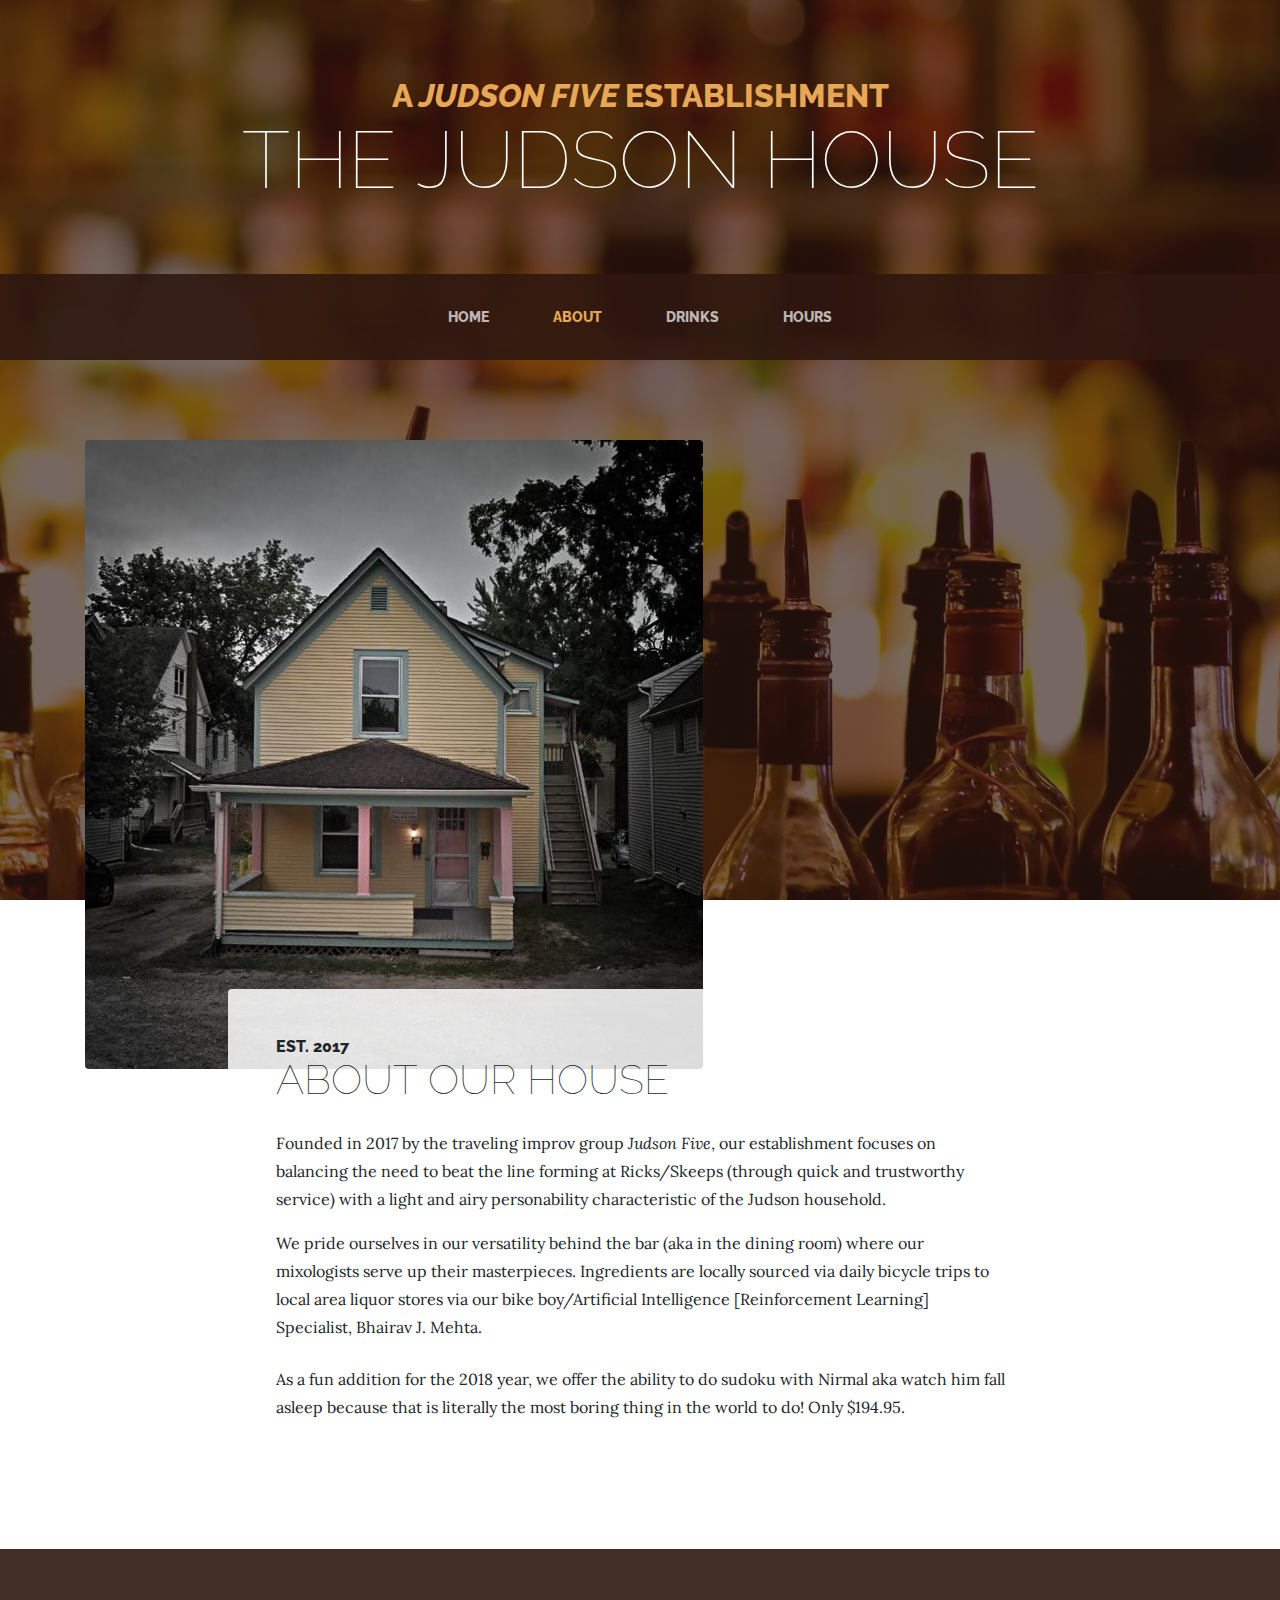
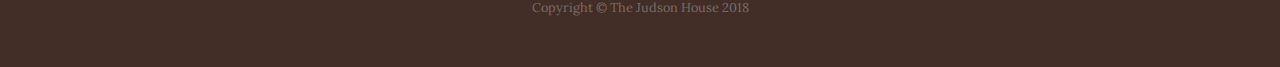
==== commit 40bd90f2: "menu -> drinks" ====
--- a/about.html
+++ b/about.html
@@ -48,7 +48,7 @@
               <a class="nav-link text-uppercase text-expanded" href="about.html">About</a>
             </li>
             <li class="nav-item px-lg-4">
-              <a class="nav-link text-uppercase text-expanded" href="products.html">Menu</a>
+              <a class="nav-link text-uppercase text-expanded" href="products.html">Drinks</a>
             </li>
             <li class="nav-item px-lg-4">
               <a class="nav-link text-uppercase text-expanded" href="store.html">Hours</a>
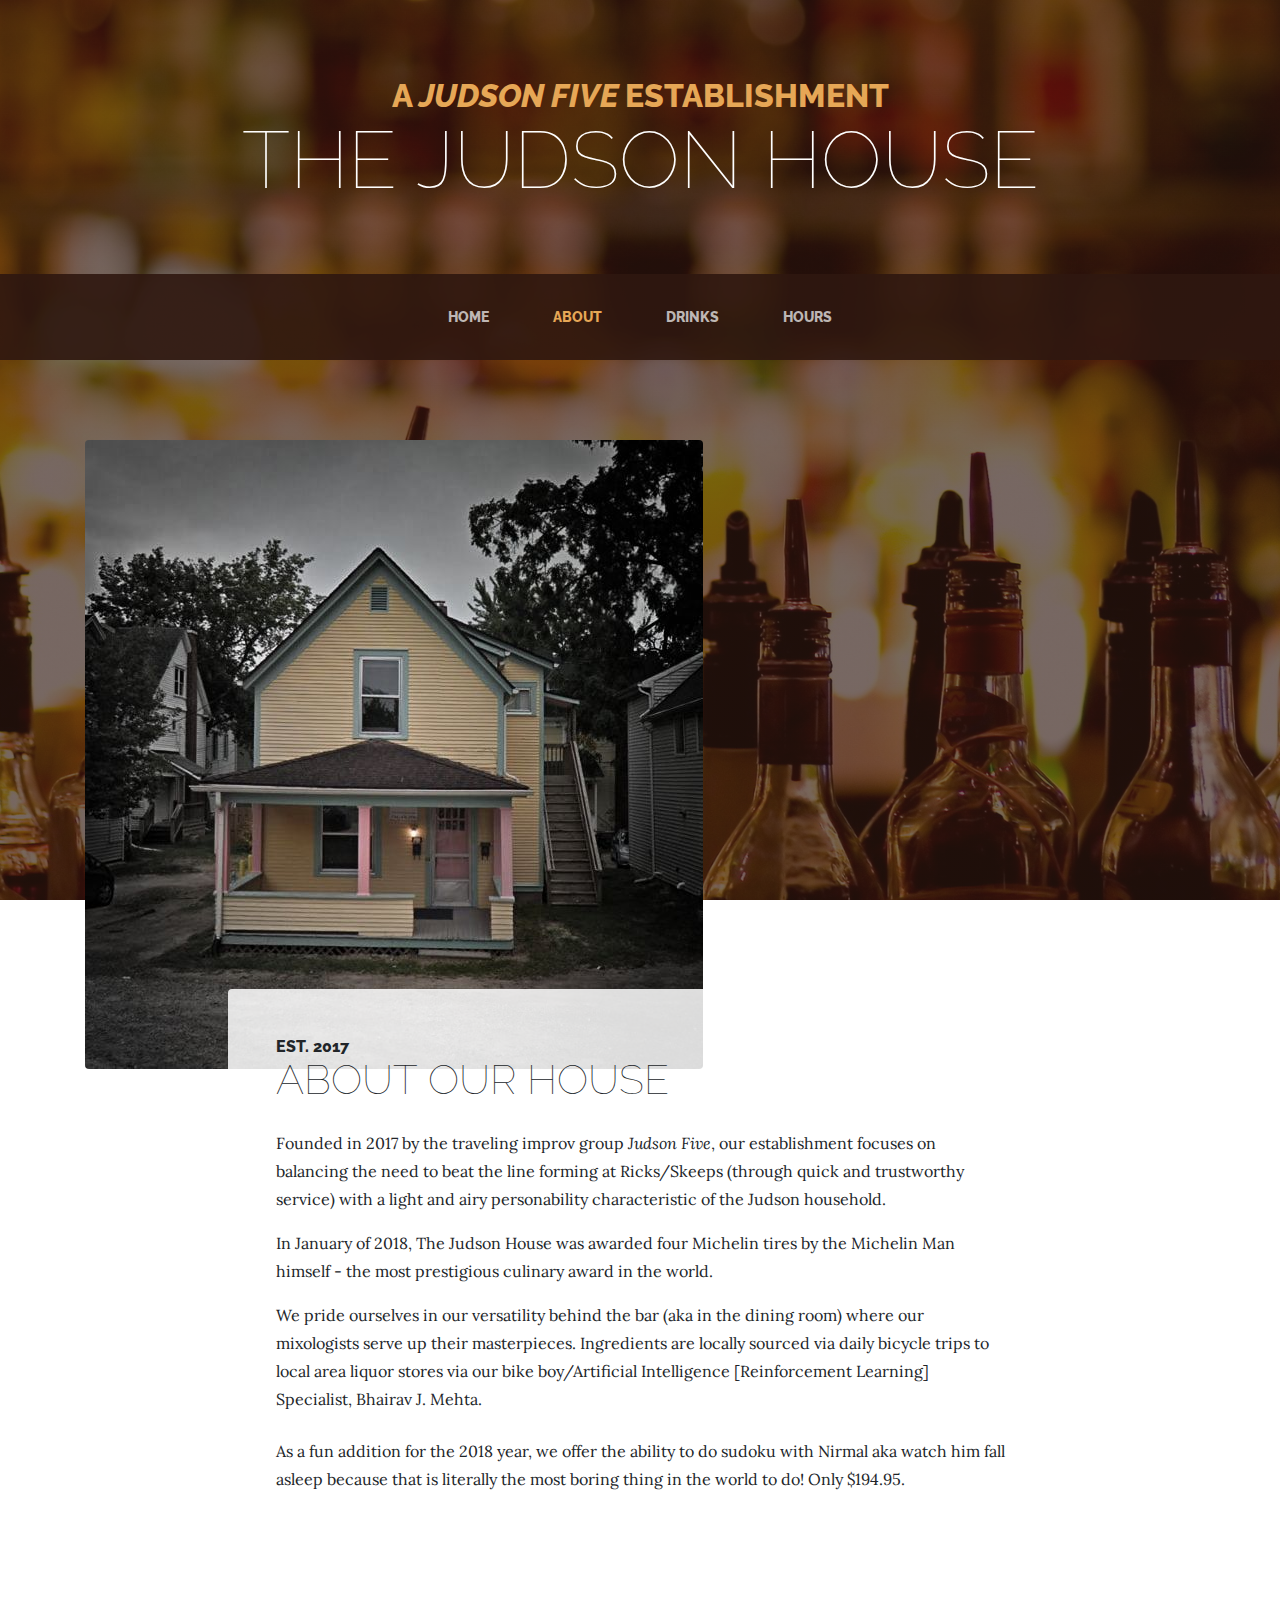
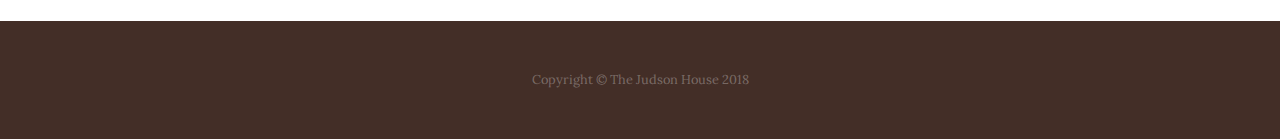
==== commit 13a15da7: "fixing" ====
--- a/about.html
+++ b/about.html
@@ -70,6 +70,7 @@
                   <span class="section-heading-lower">About Our House</span>
                 </h2>
                 <p>Founded in 2017 by the traveling improv group <i>Judson Five</i>, our establishment focuses on balancing the need to beat the line forming at Ricks/Skeeps (through quick and trustworthy service) with a light and airy personability characteristic of the Judson household. </p>
+                <p>In January of 2018, The Judson House was awarded four Michelin tires by the Michelin Man himself - the most prestigious culinary award in the world. </p>
                 <p class="mb-0">We pride ourselves in our versatility behind the bar (aka in the dining room) where our mixologists serve up their masterpieces. Ingredients are locally sourced via daily bicycle trips to local area liquor stores via our bike boy/Artificial Intelligence [Reinforcement Learning] Specialist, Bhairav J. Mehta. </p>
                 <br>
                  <p class="mb-0">As a fun addition for the 2018 year, we offer the ability to do sudoku with Nirmal aka watch him fall asleep because that is literally the most boring thing in the world to do! Only $194.95. </p>
